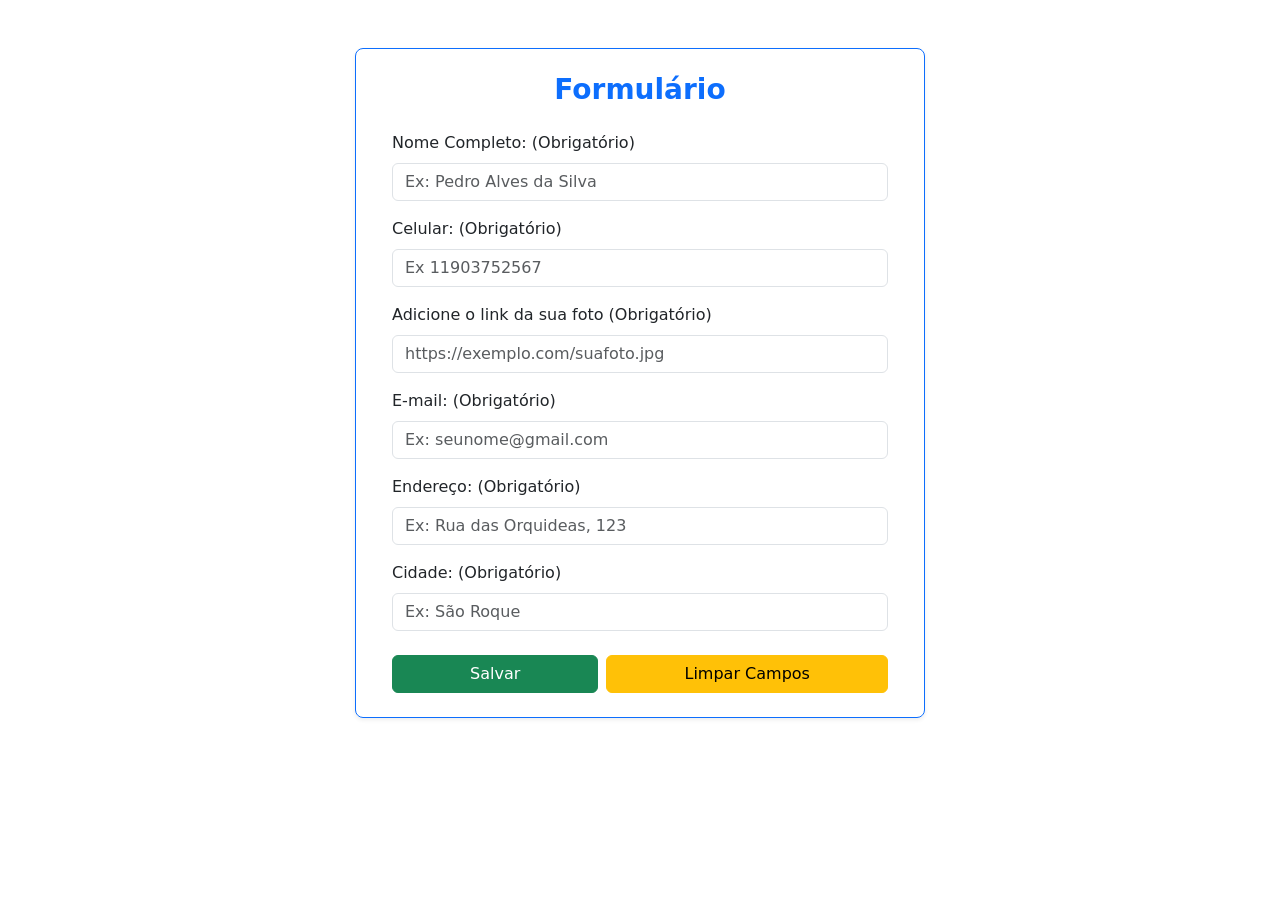
==== cadastro.html @ d1e116f9 "Criação da interface do formulário de cadastro" ====
<!doctype html>
<html lang="pt-br">
  <head>
    <meta charset="UTF-8" />
    <meta name="viewport" content="width=device-width, initial-scale=1.0" />
    <link
      href="https://cdn.jsdelivr.net/npm/bootstrap@5.3.0/dist/css/bootstrap.min.css"
      rel="stylesheet"
    />
    <script src="./app.js" defer type="module"></script>
    <title>Cadastro</title>
  </head>
  <body>
    <header></header>
    <main class="container mt-5">
      <article class="row justify-content-center">
        <div class="col-md-6 border border-primary rounded-3 shadow-sm">
          <form class="p-4 ">
            <h1 class="text-center fs-3 fw-bold mb-4 text-primary">Formulário</h1>
            <div class="mb-3">
                <label for="nome" class="form-label">Nome Completo: (Obrigatório)</label>
                <input id="nome" class="form-control" type="text" placeholder="Ex: Pedro Alves da Silva" required>
            </div>
            <div class="mb-3">
                <label for="celular" class="form-label">Celular: (Obrigatório)</label>
                <input id="celular" class="form-control" type="tel" placeholder="Ex 11903752567" required>
            </div>
            <div class="mb-3">
                <label for="foto" class="form-label">Adicione o link da sua foto (Obrigatório)</label>
                <input id="foto" class="form-control" type="url" placeholder="https://exemplo.com/suafoto.jpg" required>
            </div>
            <div class="mb-3">
                <label for="email" class="form-label">E-mail: (Obrigatório)</label>
                <input id="email" class="form-control" type="email" placeholder="Ex: seunome@gmail.com" required >
            </div>
            <div class="mb-3">
                <label for="endereco" class="form-label">Endereço: (Obrigatório)</label>
                <input id="endereco" class="form-control" type="text" placeholder="Ex: Rua das Orquideas, 123" required >
            </div>
            <div class="mb-3">
                <label for="cidade" class="form-label">Cidade: (Obrigatório)</label>
                <input id="cidade" class="form-control" type="text" placeholder="Ex: São Roque" required >
            </div>
            <div class="d-flex gap-2 mt-4">
                <button type="submit" class="btn btn-success flex-fill">Salvar</button>
                <button type="reset" class="btn btn-warning flex-fill">Limpar Campos</button>
            </div>
          </form>
        </div>
      </article>
    </main>

    <script src="https://cdn.jsdelivr.net/npm/bootstrap@5.3.0/dist/js/bootstrap.bundle.min.js"></script>
  </body>
</html>
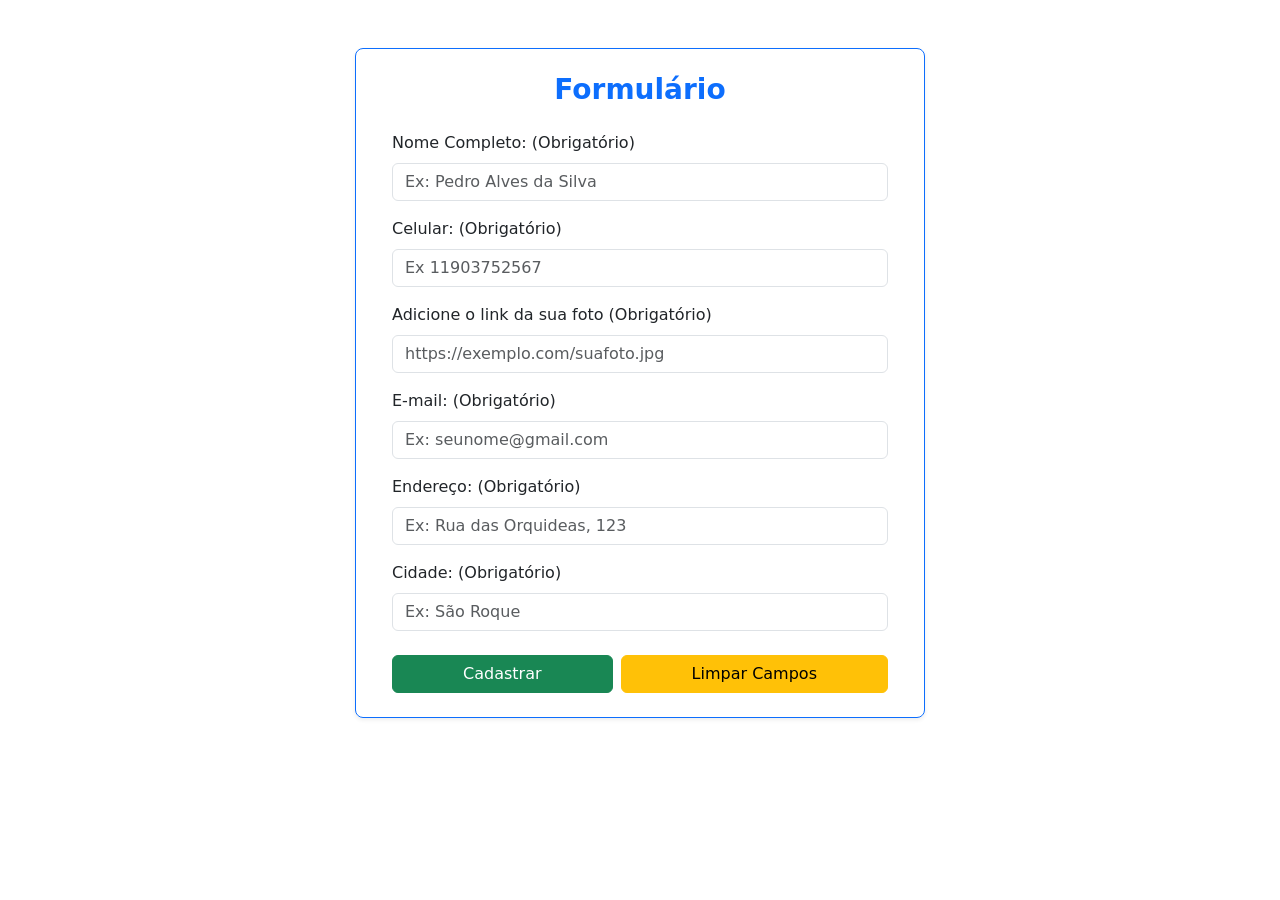
==== commit d12784ca: "Criação da função cadastrar usuário no app.js" ====
--- a/cadastro.html
+++ b/cadastro.html
@@ -15,7 +15,7 @@
     <main class="container mt-5">
       <article class="row justify-content-center">
         <div class="col-md-6 border border-primary rounded-3 shadow-sm">
-          <form class="p-4 ">
+          <form id="form-cadastro" class="p-4">
             <h1 class="text-center fs-3 fw-bold mb-4 text-primary">Formulário</h1>
             <div class="mb-3">
                 <label for="nome" class="form-label">Nome Completo: (Obrigatório)</label>
@@ -42,7 +42,7 @@
                 <input id="cidade" class="form-control" type="text" placeholder="Ex: São Roque" required >
             </div>
             <div class="d-flex gap-2 mt-4">
-                <button type="submit" class="btn btn-success flex-fill">Salvar</button>
+                <button type="submit" id="cadastrar" class="btn btn-success flex-fill">Cadastrar</button>
                 <button type="reset" class="btn btn-warning flex-fill">Limpar Campos</button>
             </div>
           </form>
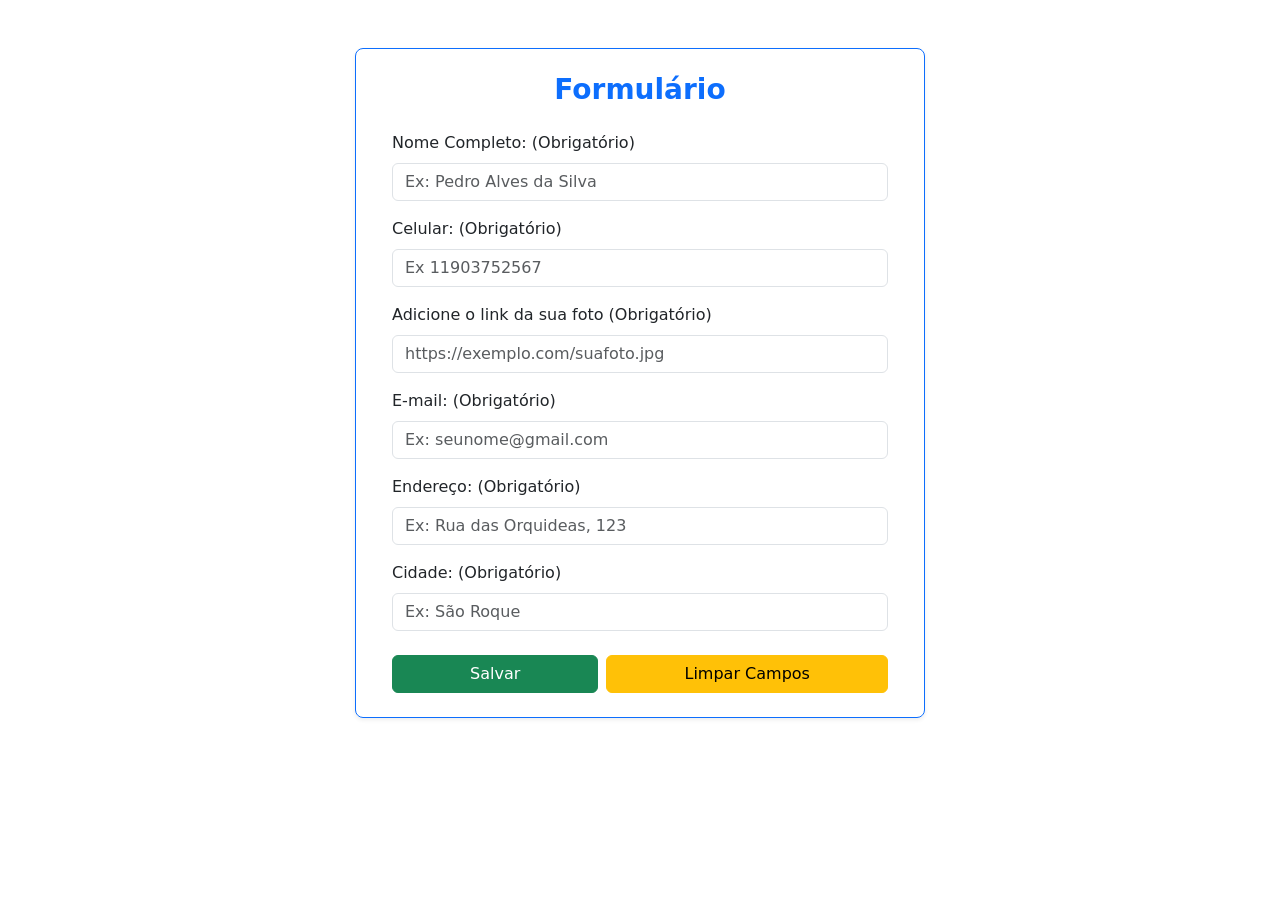
==== commit e6f4a67b: "Finalização das funções criar, deletar, alterar e carregar contatos e inicio do css" ====
--- a/cadastro.html
+++ b/cadastro.html
@@ -17,6 +17,7 @@
         <div class="col-md-6 border border-primary rounded-3 shadow-sm">
           <form id="form-cadastro" class="p-4">
             <h1 class="text-center fs-3 fw-bold mb-4 text-primary">Formulário</h1>
+            <input type="hidden" id="id">
             <div class="mb-3">
                 <label for="nome" class="form-label">Nome Completo: (Obrigatório)</label>
                 <input id="nome" class="form-control" type="text" placeholder="Ex: Pedro Alves da Silva" required>
@@ -42,7 +43,7 @@
                 <input id="cidade" class="form-control" type="text" placeholder="Ex: São Roque" required >
             </div>
             <div class="d-flex gap-2 mt-4">
-                <button type="submit" id="cadastrar" class="btn btn-success flex-fill">Cadastrar</button>
+                <button type="submit" id="cadastrar" class="btn btn-success flex-fill">Salvar</button>
                 <button type="reset" class="btn btn-warning flex-fill">Limpar Campos</button>
             </div>
           </form>
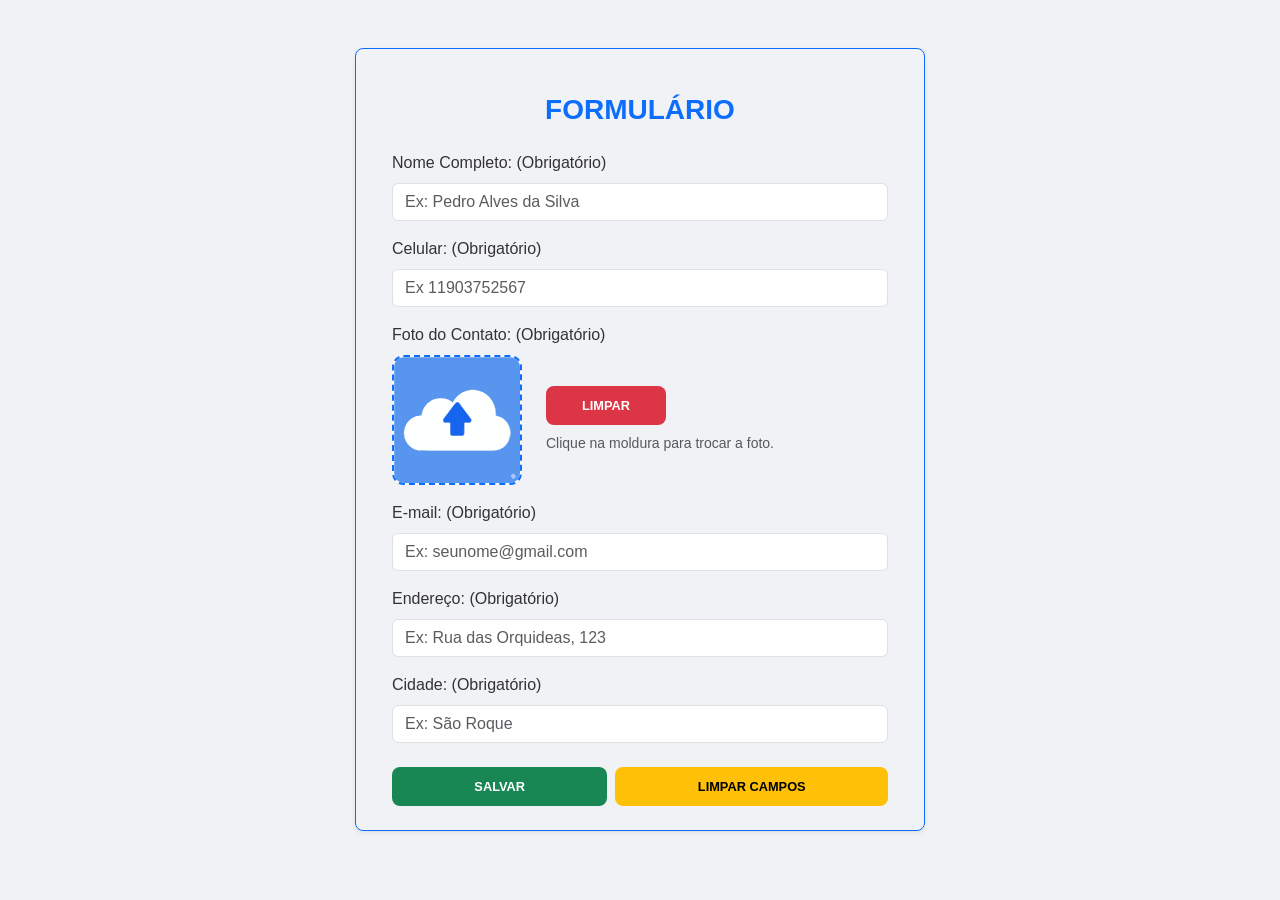
==== commit f35b0f9a: "Implementação da função de preview" ====
--- a/cadastro.html
+++ b/cadastro.html
@@ -4,10 +4,9 @@
     <meta charset="UTF-8" />
     <meta name="viewport" content="width=device-width, initial-scale=1.0" />
     <link
-      href="https://cdn.jsdelivr.net/npm/bootstrap@5.3.0/dist/css/bootstrap.min.css"
-      rel="stylesheet"
-    />
+      href="https://cdn.jsdelivr.net/npm/bootstrap@5.3.0/dist/css/bootstrap.min.css" rel="stylesheet"/>
     <script src="./app.js" defer type="module"></script>
+    <link rel="stylesheet" href="./style.css">
     <title>Cadastro</title>
   </head>
   <body>
@@ -27,9 +26,24 @@
                 <input id="celular" class="form-control" type="tel" placeholder="Ex 11903752567" required>
             </div>
             <div class="mb-3">
-                <label for="foto" class="form-label">Adicione o link da sua foto (Obrigatório)</label>
-                <input id="foto" class="form-control" type="url" placeholder="https://exemplo.com/suafoto.jpg" required>
-            </div>
+              <label class="form-label">Foto do Contato: (Obrigatório)</label>
+              
+              <div class="d-flex align-items-center gap-4">
+          
+                <div class="preview-container mb-0">
+                    <input id="preview-input" class="preview-input" type="file" accept="image/*">
+                    <label class="preview-label" for="preview-input"></label>
+                    <img id="preview-image" class="preview-image" src="./img/upload-icon.svg" alt="Preview">
+                    <input type="hidden" id="foto" required>
+                </div>
+
+                <div class="d-flex flex-column align-items-start">
+                  <button type="reset" class="btn btn-danger fw-bold px-4 mb-2">LIMPAR</button>
+                  <p class="text-muted small mb-0">Clique na moldura para trocar a foto.</p>
+                </div>
+              </div>
+          </div>
+
             <div class="mb-3">
                 <label for="email" class="form-label">E-mail: (Obrigatório)</label>
                 <input id="email" class="form-control" type="email" placeholder="Ex: seunome@gmail.com" required >
--- a/style.css
+++ b/style.css
@@ -0,0 +1,177 @@
+@charset "UTF-8";
+
+/* Reset e Configurações Gerais */
+* {
+    padding: 0;
+    margin: 0;
+    box-sizing: border-box;
+    font-family: 'Segoe UI', Roboto, Helvetica, Arial, sans-serif;
+}
+
+body {
+    background-color: #f0f2f5;
+    color: #333;
+}
+
+/* Título Principal */
+h1.text-primary {
+    margin-top: 20px;
+    font-weight: 800;
+    text-transform: uppercase;
+}
+
+/* Estilização do Card */
+.card {
+    background-color: #ffffff;
+    border: none;
+    border-radius: 16px;
+    padding: 20px;
+    box-shadow: 0 4px 12px rgba(0, 0, 0, 0.08);
+    text-align: center;
+    transition: transform 0.3s ease, box-shadow 0.3s ease;
+    
+    /* ESSENCIAL PARA ALINHAR BOTÕES */
+    display: flex;
+    flex-direction: column;
+    height: 100%; 
+    min-height: 520px; /* Altura mínima para manter padrão */
+}
+
+.card:hover {
+    transform: translateY(-8px);
+    box-shadow: 0 12px 24px rgba(0, 0, 0, 0.15);
+}
+
+/* Imagem */
+.card img {
+    width: 100%;
+    height: 250px;
+    object-fit: cover;
+    border-radius: 12px;
+    margin-bottom: 15px;
+}
+
+/* Título e ID */
+.titulo-card {
+    font-size: 1.4rem;
+    font-weight: 700;
+    margin-bottom: 10px;
+    display: flex;
+    align-items: center;
+    justify-content: center;
+    gap: 10px;
+}
+
+.id-pequeno {
+    font-size: 0.85rem;
+    background-color: #212529;
+    color: #ffffff;
+    padding: 4px 10px;
+    border-radius: 6px;
+}
+
+/* Container de Informações - O segredo do alinhamento */
+.info-container {
+    flex-grow: 1; /* Isso faz esse bloco ocupar todo o espaço vazio */
+    margin-bottom: 20px;
+}
+
+.card p {
+    font-size: 0.9rem;
+    color: #666;
+    margin-bottom: 4px;
+}
+
+/* Grupo de Botões */
+.btn-group-custom {
+    display: flex;
+    flex-direction: column;
+    gap: 10px;
+    margin-top: auto; /* Empurra para o fim do card */
+}
+
+.btn {
+    padding: 10px;
+    font-weight: 600;
+    border-radius: 8px;
+    text-transform: uppercase;
+    font-size: 0.8rem;
+    border: none;
+}
+
+
+section .btn {
+    height: 45px; /* Altura padrão para alinhar com o input */
+    display: flex;
+    align-items: center;
+    border-radius: 8px;
+    transition: all 0.2s;
+}
+
+#input-contato {
+    height: 45px;
+    border-radius: 8px;
+}
+
+/* Responsividade para telas de celular */
+@media (max-width: 768px) {
+    .col-md-10 {
+        flex-direction: column;
+        gap: 10px !important;
+    }
+    
+    #input-contato, #pesquisar, a.btn-primary {
+        width: 100%;
+        justify-content: center;
+    }
+}
+
+
+/* Ajuste do Label (Global para o form) */
+.form-label {
+    font-weight: normal; /* Garante que os títulos não fiquem em negrito */
+    display: block;
+    width: 100%;
+    text-align: left;
+}
+
+/* Container do Preview */
+.preview-container {
+    position: relative;
+    width: 130px;
+    height: 130px;
+    border: 2px dashed #0d6efd;
+    border-radius: 12px;
+    background-color: #f8f9fa;
+    display: flex;
+    align-items: center;
+    justify-content: center;
+    flex-shrink: 0;
+    margin: 0; /* Remove margens automáticas para não empurrar o botão errado */
+    overflow: hidden;
+}
+
+/* Estilo da imagem dentro do preview */
+.preview-image {
+    width: 100%;
+    height: 100%;
+    object-fit: cover;
+}
+
+.preview-input {
+    display: none;
+}
+
+.preview-label {
+    position: absolute;
+    top: 0;
+    left: 0;
+    width: 100%;
+    height: 100%;
+    cursor: pointer;
+    z-index: 10;
+}
+
+.btn-danger {
+    min-width: 120px;
+}
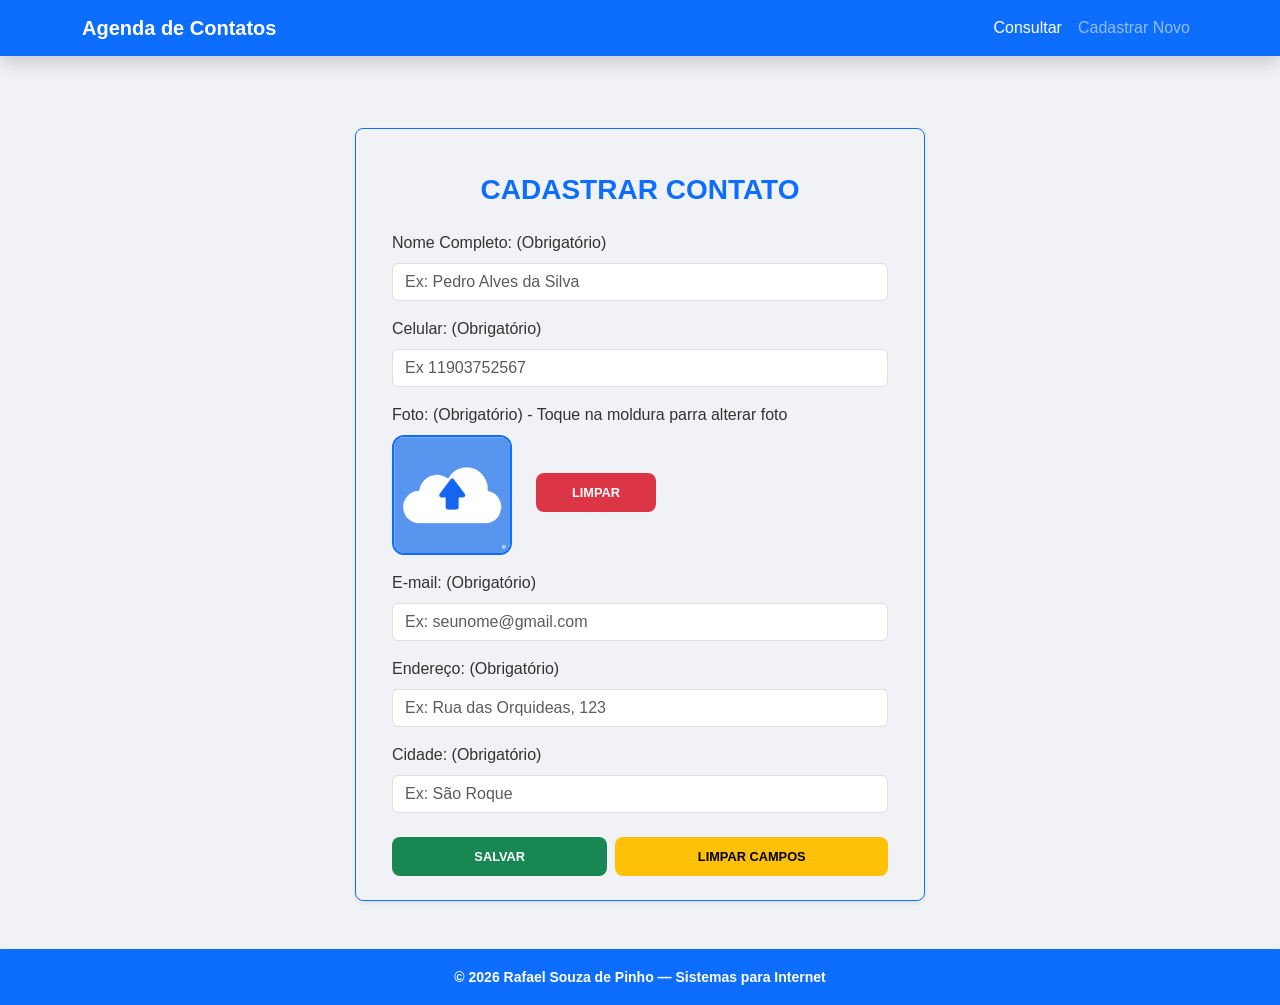
==== commit 95a64a1e: "Ajustes na editação, cadastro, criação do footer e header" ====
--- a/cadastro.html
+++ b/cadastro.html
@@ -10,12 +10,39 @@
     <title>Cadastro</title>
   </head>
   <body>
-    <header></header>
-    <main class="container mt-5">
+    <header>
+      <nav class="navbar navbar-expand-lg navbar-dark bg-primary shadow mb-4">
+        <div class="container">
+            <a class="navbar-brand fw-bold" href="index.html">
+                <i class="bi bi-person-lines-fill"></i> Agenda de Contatos
+            </a>
+            
+            <button class="navbar-toggler" type="button" data-bs-toggle="collapse" data-bs-target="#navbarNav">
+                <span class="navbar-toggler-icon"></span>
+            </button>
+
+            <div class="collapse navbar-collapse" id="navbarNav">
+                <ul class="navbar-nav ms-auto">
+                    <li class="nav-item">
+                        <a class="nav-link active" href="index.html">
+                            <i class="bi bi-search"></i> Consultar
+                        </a>
+                    </li>
+                    <li class="nav-item">
+                        <a class="nav-link" href="cadastro.html">
+                            <i class="bi bi-plus-circle"></i> Cadastrar Novo
+                        </a>
+                    </li>
+                </ul>
+            </div>
+        </div>
+      </nav>
+    </header>
+    <main class="container mt-5 mb-5">
       <article class="row justify-content-center">
         <div class="col-md-6 border border-primary rounded-3 shadow-sm">
           <form id="form-cadastro" class="p-4">
-            <h1 class="text-center fs-3 fw-bold mb-4 text-primary">Formulário</h1>
+            <h1 class="text-center fs-3 fw-bold mb-4 text-primary">Cadastrar Contato</h1>
             <input type="hidden" id="id">
             <div class="mb-3">
                 <label for="nome" class="form-label">Nome Completo: (Obrigatório)</label>
@@ -26,7 +53,7 @@
                 <input id="celular" class="form-control" type="tel" placeholder="Ex 11903752567" required>
             </div>
             <div class="mb-3">
-              <label class="form-label">Foto do Contato: (Obrigatório)</label>
+              <label class="form-label">Foto: (Obrigatório) - Toque na moldura parra alterar foto</label>
               
               <div class="d-flex align-items-center gap-4">
           
@@ -38,8 +65,7 @@
                 </div>
 
                 <div class="d-flex flex-column align-items-start">
-                  <button type="reset" class="btn btn-danger fw-bold px-4 mb-2">LIMPAR</button>
-                  <p class="text-muted small mb-0">Clique na moldura para trocar a foto.</p>
+                  <button type="button" id="limpar-foto" class="btn btn-danger fw-bold px-4 mb-2">Limpar</button>
                 </div>
               </div>
           </div>
@@ -64,7 +90,13 @@
         </div>
       </article>
     </main>
-
+    <footer class="bg-primary text-white py-3 mt-auto shadow-sm">
+      <div class="container text-center">
+          <small class="fw-bold">
+              &copy; 2026 Rafael Souza de Pinho — Sistemas para Internet
+          </small>
+      </div>
+    </footer>
     <script src="https://cdn.jsdelivr.net/npm/bootstrap@5.3.0/dist/js/bootstrap.bundle.min.js"></script>
   </body>
 </html>
--- a/style.css
+++ b/style.css
@@ -11,6 +11,14 @@
 body {
     background-color: #f0f2f5;
     color: #333;
+    min-height: 100vh;
+    display: flex;
+    flex-direction: column;
+
+}
+
+main {
+    flex: 1; 
 }
 
 /* Título Principal */
@@ -138,17 +146,24 @@
 /* Container do Preview */
 .preview-container {
     position: relative;
-    width: 130px;
-    height: 130px;
-    border: 2px dashed #0d6efd;
+    width: 120px;
+    height: 120px;
+    border: 2px solid #0d6efd;
     border-radius: 12px;
     background-color: #f8f9fa;
-    display: flex;
+    
+    /* MUDANÇA AQUI: de block para flex */
+    display: flex; 
     align-items: center;
     justify-content: center;
-    flex-shrink: 0;
-    margin: 0; /* Remove margens automáticas para não empurrar o botão errado */
+    
+    margin: 0; 
     overflow: hidden;
+}
+
+
+#limpar-foto {
+    margin-bottom: 5px !important; 
 }
 
 /* Estilo da imagem dentro do preview */
